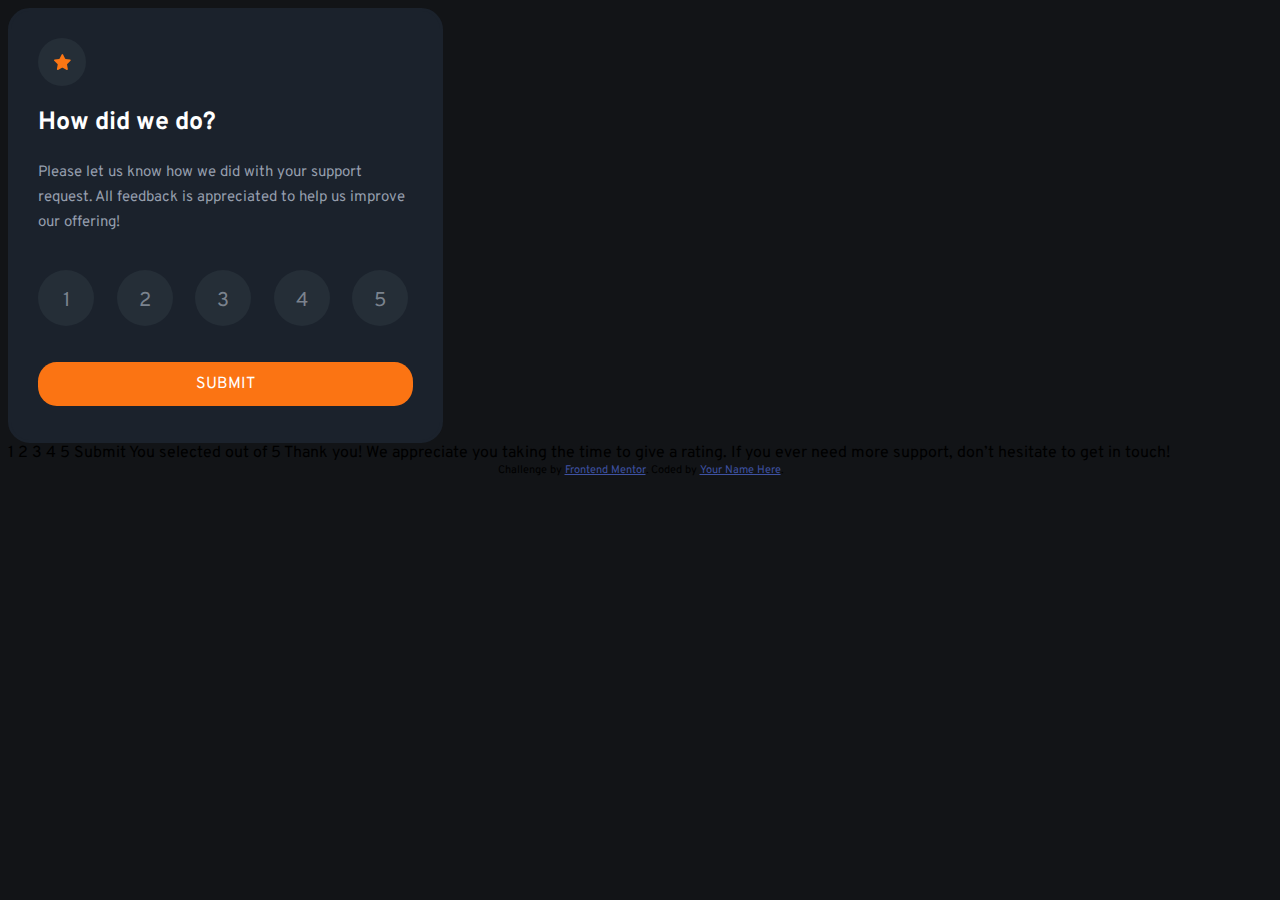
==== Front-Mentor/index.html @ 24b19a3b "1012 frontend not done yet" ====
<!DOCTYPE html>
<html lang="en">
<head>
  <meta charset="UTF-8">
  <meta name="viewport" content="width=device-width, initial-scale=1.0"> <!-- displays site properly based on user's device -->
  <link rel="preconnect" href="https://fonts.googleapis.com">
  <link rel="preconnect" href="https://fonts.gstatic.com" crossorigin>
  <link href="https://fonts.googleapis.com/css2?family=Overpass:wght@400;700&display=swap" rel="stylesheet">
  <link rel="icon" type="image/png" sizes="32x32" href="./images/favicon-32x32.png">
  <link rel="stylesheet" href="css/style.css">
  <title>Frontend Mentor | Interactive rating component</title>

  <!-- Feel free to remove these styles or customise in your own stylesheet 👍 -->
  <style>
    .attribution { font-size: 11px; text-align: center; }
    .attribution a { color: hsl(228, 45%, 44%); }
  </style>
</head>
<body>

  <!-- Rating state start -->
  <div class="ratingbox">
    <div class="starcircle"><img src="images/icon-star.svg" alt=""></div>
    <h2>How did we do?</h2>
    <p>Please let us know how we did with your support request. All feedback is appreciated 
      to help us improve our offering!</p>
    <br>
      <div class="container">
        <input type="checkbox" id="button1" class="choose">
        <label for="button1" class="circle">1</label>
        <input type="checkbox" id="button2" class="choose">
        <label for="button2" class="circle">2</label>
        <input type="checkbox" id="button3" class="choose">
        <label for="button3" class="circle">3</label>
        <input type="checkbox" id="button4" class="choose">
        <label for="button4" class="circle">4</label>
        <input type="checkbox" id="button5" class="choose">
        <label for="button5" class="circle">5</label>
    </div>
    <div class="submitbutton">SUBMIT</div>
  </div>

  1 2 3 4 5

  Submit

  <!-- Rating state end -->

  <!-- Thank you state start -->

  You selected <!-- Add rating here --> out of 5

  Thank you!

  We appreciate you taking the time to give a rating. If you ever need more support, 
  don’t hesitate to get in touch!

  <!-- Thank you state end -->

  
  <div class="attribution">
    Challenge by <a href="https://www.frontendmentor.io?ref=challenge" target="_blank">Frontend Mentor</a>. 
    Coded by <a href="#">Your Name Here</a>.
  </div>
  <script src="js/button.js"></script>
</body>
</html>
---- Front-Mentor/css/style.css ----
body {
    background-color: hsl(216, 12%, 8%);
    font-family: 'Overpass', sans-serif;
}

.ratingbox {
    width: 375px;
    height: 375px;
    border: solid hsla(215, 24%, 14%, 1);
    background-color: hsla(215, 24%, 14%, 1);
    border-radius: 5%;
    padding: 1.7rem;
}

.ratingbox h2 {
    color: hsl(0, 0%, 100%);
    font-weight: 700;
    font-size: 25px;
}

.ratingbox p {
    color: hsl(217, 12%, 63%);
    font-weight: 400;
    font-size: 15px;
    line-height: 25px;
}

.starcircle {
    line-height: 3.5rem;
    width: 3rem;
    height: 3rem;
    border: 5px 	hsla(210, 19%, 18%, 1);
    background-color: 	hsla(210, 19%, 18%, 1);
    border-radius: 50%;
    text-align: center;
}

.circle {
    /* display: flex; */
    line-height: 3.9rem;
    width: 3.5rem;
    height: 3.5rem;
    border: 5px 	hsla(210, 19%, 18%, 1);
    background-color: 	hsla(210, 19%, 18%, 1);
    border-radius: 50%;
    text-align: center;
    /* flex-direction: column;
    justify-content: center; */
    font-size: 20px;
    color: hsla(215, 8%, 52%, 1);
    cursor: pointer;
}

.container {
    display: flex;
    gap: 6%;
}

.submitbutton {
    position: relative;
    text-align: center;
    line-height: 2.8rem;
    width: 100%;
    height: 2.7rem;
    border: 2px hsl(25, 97%, 53%);
    background-color: hsl(25, 97%, 53%);
    border-radius: 5% 5% 5% 5% / 45% 45% 45% 45%;
    top: 2.3rem;
    color: hsl(0, 0%, 100%);
    cursor: pointer;
}

.hidden {
    display: none;
}

input[class="choose"]:hover + label{
    background-color: hsla(215, 8%, 52%, 1);
    color: hsl(0, 0%, 100%);
}

input[class="choose"]:checked + label {
    background-color: hsl(25, 97%, 53%);
    color: hsl(0, 0%, 100%);
}

input[class="choose"] {
    display: none;
}
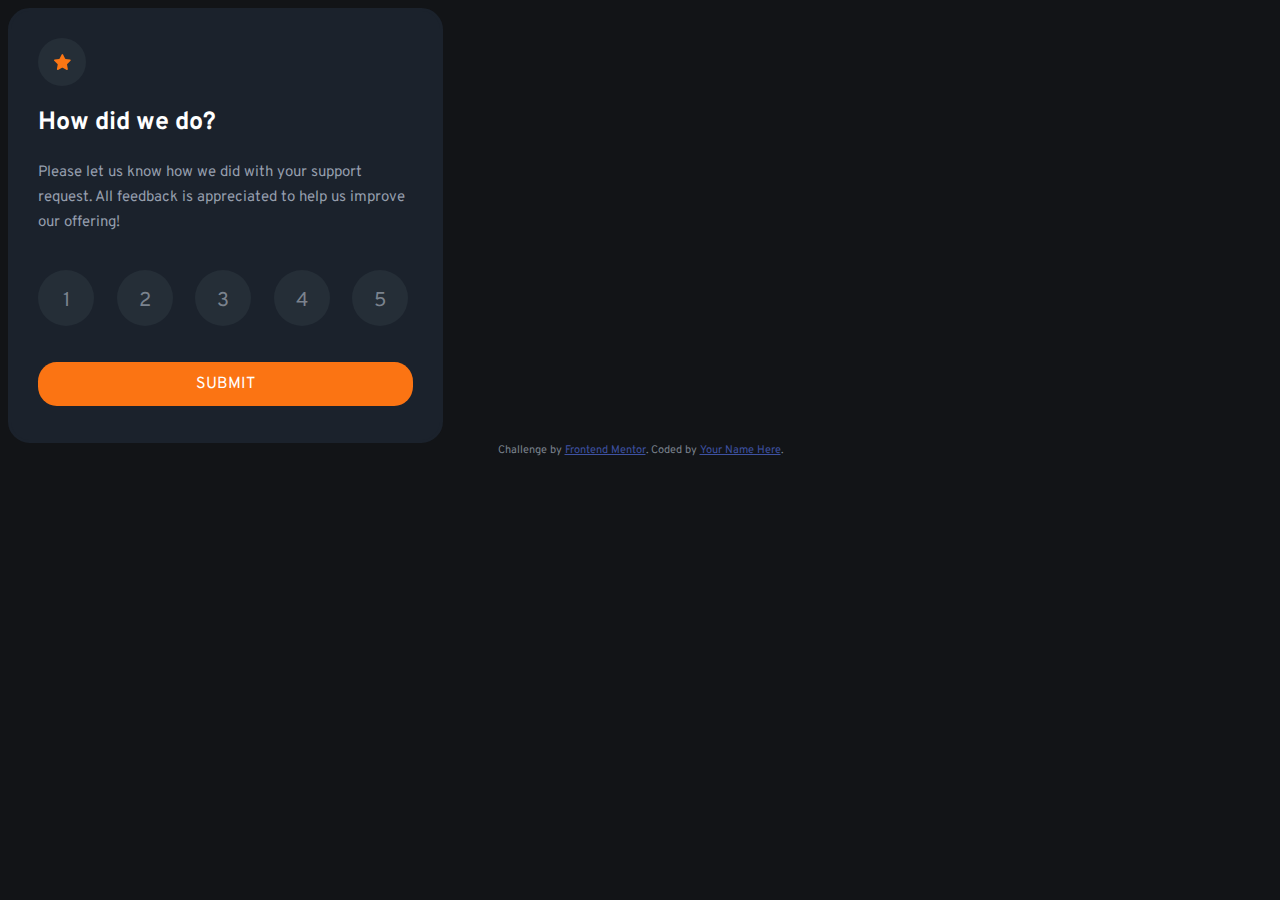
==== commit 07059e6d: "modified 1014" ====
--- a/Front-Mentor/index.html
+++ b/Front-Mentor/index.html
@@ -40,20 +40,18 @@
     <div class="submitbutton">SUBMIT</div>
   </div>
 
-  1 2 3 4 5
-
-  Submit
-
   <!-- Rating state end -->
 
   <!-- Thank you state start -->
-
-  You selected <!-- Add rating here --> out of 5
-
-  Thank you!
-
-  We appreciate you taking the time to give a rating. If you ever need more support, 
-  don’t hesitate to get in touch!
+  <div class="ratingbox textcenter hidden" id="resultbox">
+    <img src="images/illustration-thank-you.svg" id="thankyou" alt="">
+    <div class="noticebox"></div>
+    <div class="letterbox">
+      <h2>Thank you!</h2>
+    <p>We appreciate you taking the time to give a rating. If you ever need more support, 
+      don’t hesitate to get in touch!</p>
+    </div>
+  </div>
 
   <!-- Thank you state end -->
 
--- a/Front-Mentor/css/style.css
+++ b/Front-Mentor/css/style.css
@@ -1,9 +1,14 @@
 body {
     background-color: hsl(216, 12%, 8%);
     font-family: 'Overpass', sans-serif;
+    -webkit-user-select:none;
+    -moz-user-select:none;
+    -ms-user-select:none;
+    user-select:none
 }
 
 .ratingbox {
+    flex-direction: column;
     width: 375px;
     height: 375px;
     border: solid hsla(215, 24%, 14%, 1);
@@ -86,4 +91,34 @@
 
 input[class="choose"] {
     display: none;
+}
+
+#thankyou {
+    margin-top: 1.5rem;
+    position: relative;
+    right: 0.5rem;
+}
+
+.textcenter {
+    text-align: center;
+}
+
+.noticebox {
+    position: relative;
+    line-height: 1.7rem;
+    font-size: small;
+    text-align: center;
+    border: 2px hsla(210, 19%, 18%, 1);
+    background-color: hsla(210, 19%, 18%, 1);
+    border-radius: 7% 7% 7% 7% /45% 45% 45% 45%;
+    width: 14rem;
+    height: 1.5rem;
+    color: hsl(25, 97%, 53%);
+    left: 4.5rem;
+    top: 1.5rem;
+    margin-bottom: 3.5rem;
+}
+
+.attribution {
+    color: hsla(215, 8%, 52%, 1);
 }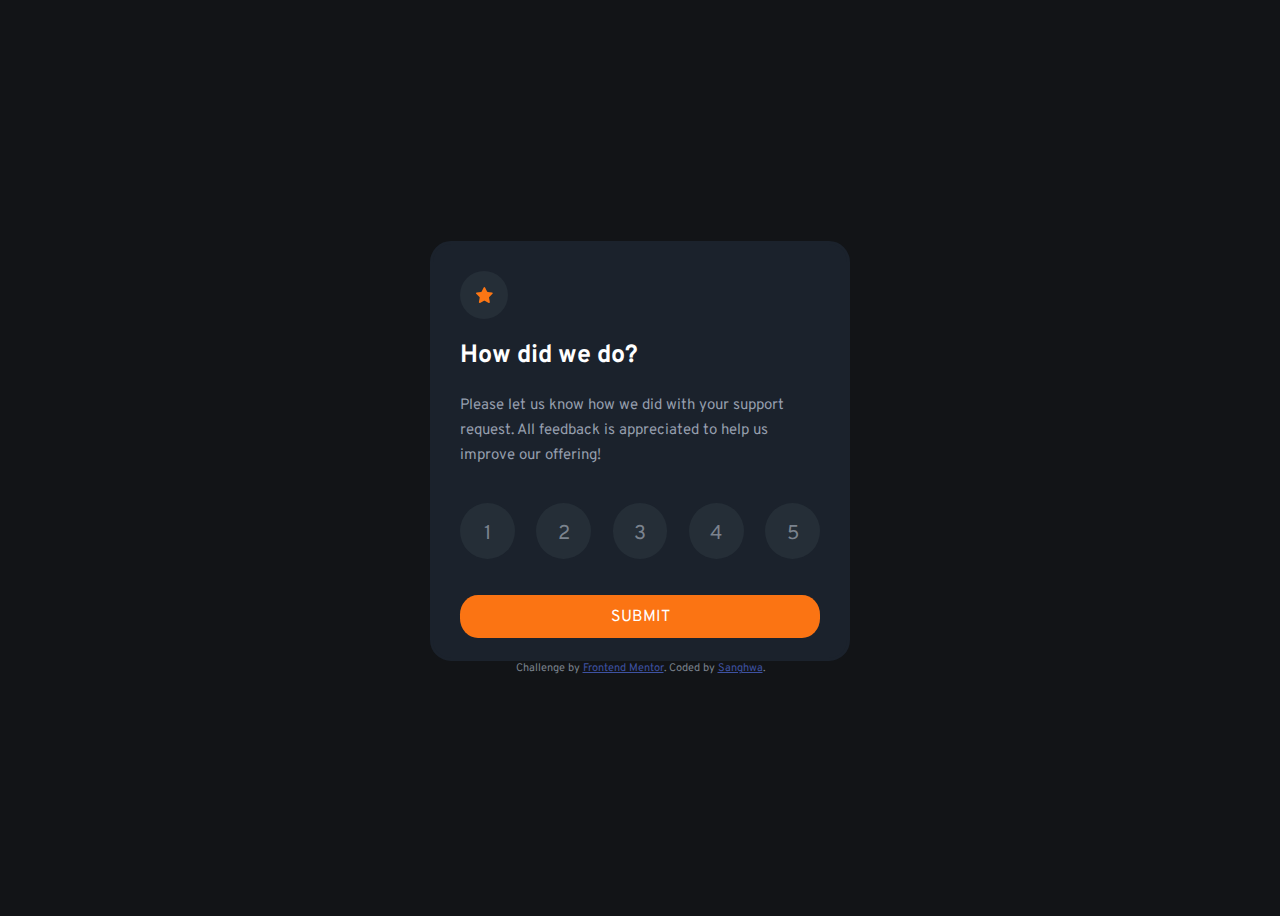
==== commit 8932c77f: "subway not done" ====
--- a/Front-Mentor/index.html
+++ b/Front-Mentor/index.html
@@ -19,7 +19,7 @@
 <body>
 
   <!-- Rating state start -->
-  <div class="ratingbox">
+  <div class="ratingbox" >
     <div class="starcircle"><img src="images/icon-star.svg" alt=""></div>
     <h2>How did we do?</h2>
     <p>Please let us know how we did with your support request. All feedback is appreciated 
@@ -45,7 +45,9 @@
   <!-- Thank you state start -->
   <div class="ratingbox textcenter hidden" id="resultbox">
     <img src="images/illustration-thank-you.svg" id="thankyou" alt="">
-    <div class="noticebox"></div>
+    <div class="noticebox">
+      <p></p>
+    </div>
     <div class="letterbox">
       <h2>Thank you!</h2>
     <p>We appreciate you taking the time to give a rating. If you ever need more support, 
@@ -58,7 +60,7 @@
   
   <div class="attribution">
     Challenge by <a href="https://www.frontendmentor.io?ref=challenge" target="_blank">Frontend Mentor</a>. 
-    Coded by <a href="#">Your Name Here</a>.
+    Coded by <a href="#">Sanghwa</a>.
   </div>
   <script src="js/button.js"></script>
 </body>
--- a/Front-Mentor/css/style.css
+++ b/Front-Mentor/css/style.css
@@ -1,4 +1,9 @@
 body {
+    display: flex;
+    flex-direction: column;
+    justify-content: center;
+    align-items: center;
+    min-height: 100vh;
     background-color: hsl(216, 12%, 8%);
     font-family: 'Overpass', sans-serif;
     -webkit-user-select:none;
@@ -9,8 +14,8 @@
 
 .ratingbox {
     flex-direction: column;
-    width: 375px;
-    height: 375px;
+    width: 360px;
+    height: 360px;
     border: solid hsla(215, 24%, 14%, 1);
     background-color: hsla(215, 24%, 14%, 1);
     border-radius: 5%;
@@ -105,7 +110,6 @@
 
 .noticebox {
     position: relative;
-    line-height: 1.7rem;
     font-size: small;
     text-align: center;
     border: 2px hsla(210, 19%, 18%, 1);
@@ -113,12 +117,16 @@
     border-radius: 7% 7% 7% 7% /45% 45% 45% 45%;
     width: 14rem;
     height: 1.5rem;
-    color: hsl(25, 97%, 53%);
     left: 4.5rem;
     top: 1.5rem;
     margin-bottom: 3.5rem;
 }
 
+.noticebox p {
+    color: hsl(25, 97%, 53%);
+    line-height: 1.7rem;
+}
+
 .attribution {
     color: hsla(215, 8%, 52%, 1);
 }